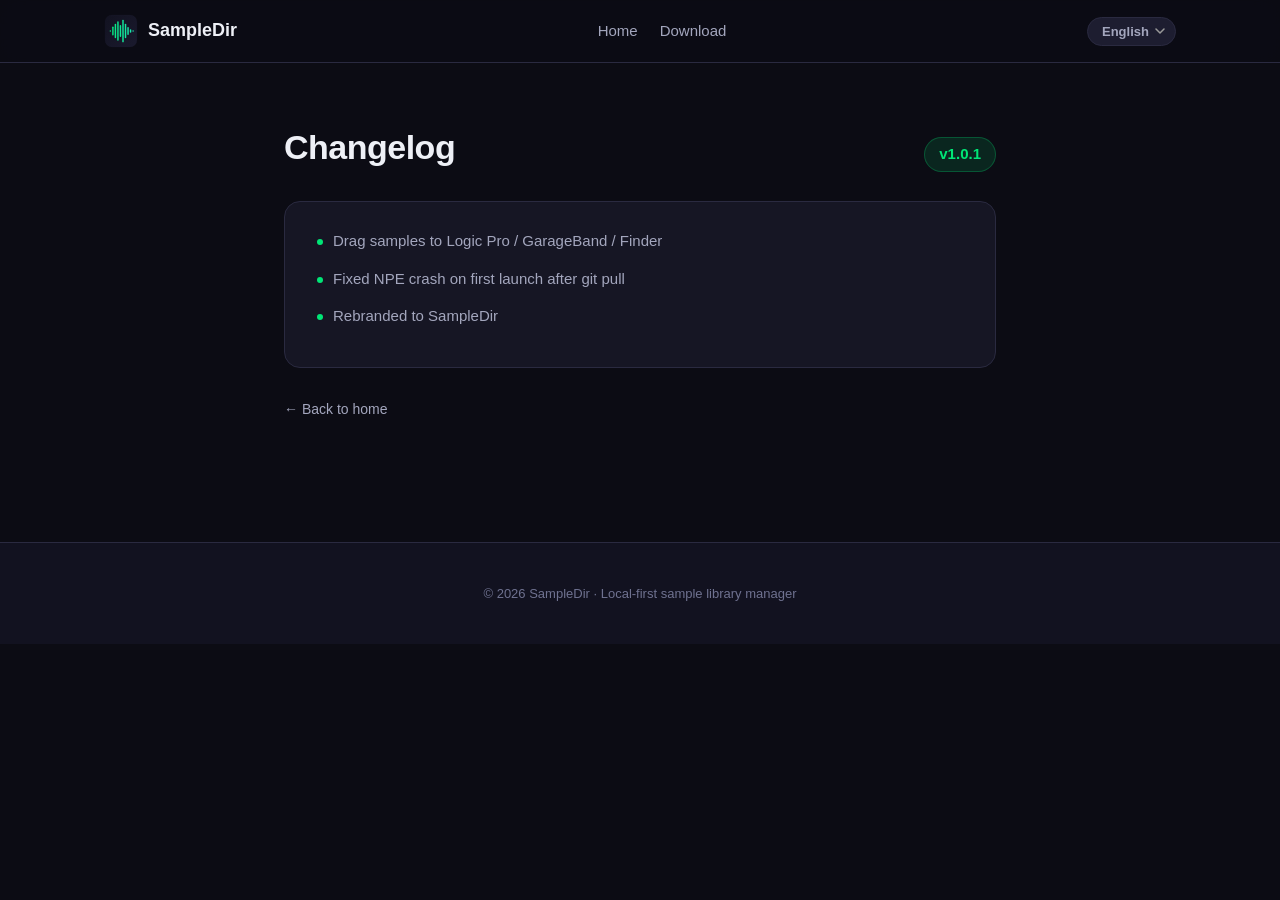
==== changelog.html @ 4f695670 "changelog: 更新日志独立成页（changelog.html）+ 顶部导航入口；下载区移除内嵌更新日志卡，contact 区块间距收紧" ====
<!DOCTYPE html>
<html lang="zh-CN">
<head>
  <meta charset="UTF-8" />
  <script>
    // GitHub Pages 镜像站自动跳主站（与 index.html 同一策略）
    (function () {
      var h = location.hostname;
      if (h === 'huoleihu.github.io' || h.indexOf('.github.io') !== -1) {
        var p = location.pathname.replace(/^\/SampleDir\/?/, '/');
        location.replace('https://www.sampledir.com' + p + location.search + location.hash);
      }
    })();
  </script>
  <meta name="viewport" content="width=device-width, initial-scale=1.0" />
  <title data-i18n-title="meta.title">SampleDir · 更新日志</title>
  <meta name="description" data-i18n-meta="meta.desc" content="SampleDir 版本更新日志：每个版本的新增功能与问题修复。" />
  <link rel="canonical" href="https://www.sampledir.com/changelog.html" />
  <link rel="stylesheet" href="/assets/css/styles.css" />
  <style>
    /* 页面级补充样式：单栏窄版，复用主站变量与配色 */
    .cl-wrap { max-width: 760px; margin: 0 auto; padding: 56px 24px 80px; }
    .cl-head { display: flex; align-items: baseline; justify-content: space-between; flex-wrap: wrap; gap: 12px; margin-bottom: 26px; }
    .cl-head h1 { font-size: clamp(26px, 4vw, 34px); letter-spacing: -.5px; }
    .cl-version { color: var(--green); font-weight: 800; font-size: 15px; background: var(--green-soft); border: 1px solid rgba(0,230,118,.25); border-radius: 999px; padding: 4px 14px; }
    .cl-box { background: var(--surface); border: 1px solid var(--border); border-radius: var(--radius); padding: 26px 28px; }
    .cl-box ul { list-style: none; margin: 0; padding: 0; }
    .cl-box li { position: relative; padding-left: 20px; margin-bottom: 12px; font-size: 15px; color: var(--text-dim); line-height: 1.7; }
    .cl-box li::before { content: ""; position: absolute; left: 4px; top: 11px; width: 6px; height: 6px; border-radius: 50%; background: var(--green); }
    .cl-empty, .cl-error { color: var(--text-mute); font-size: 14px; }
    .cl-back { display: inline-block; margin-top: 30px; color: var(--text-dim); font-size: 14px; }
    .cl-back:hover { color: var(--green); }
    .lang { margin-left: auto; }
  </style>
</head>
<body>
  <header class="nav" id="nav">
    <div class="nav__inner">
      <a class="brand" href="/">
        <img src="/assets/img/logo.svg" alt="SampleDir" width="34" height="34" />
        <span class="brand__name">SampleDir</span>
      </a>
      <nav class="nav__links" id="navLinks">
        <a href="/" data-i18n="nav.back">返回首页</a>
        <a href="/#download" data-i18n="nav.download">下载</a>
      </nav>
      <select class="lang" id="langSelect" aria-label="Language / 语言">
        <option value="zh">中文</option>
        <option value="en">English</option>
        <option value="ko">한국어</option>
        <option value="ja">日本語</option>
      </select>
    </div>
  </header>

  <main class="cl-wrap">
    <div class="cl-head">
      <h1 data-i18n="cl.h1">更新日志</h1>
      <span class="cl-version" id="clVersion" hidden></span>
    </div>
    <div class="cl-box">
      <ul id="clList"></ul>
      <p class="cl-empty" id="clEmpty" hidden data-i18n="cl.empty">暂无更新记录。</p>
      <p class="cl-error" id="clError" hidden data-i18n="cl.error">更新记录加载失败，请稍后刷新重试。</p>
    </div>
    <a class="cl-back" href="/" data-i18n="cl.back">← 返回首页</a>
  </main>

  <footer class="footer">
    <div class="footer__inner">
      <p class="footer__copy" data-i18n="footer.copy">© 2026 SampleDir · 本地优先的采样素材库管理器</p>
    </div>
  </footer>

  <script>
    // 独立页轻量 i18n：与主站共用 localStorage 偏好键 sampledir_lang，
    // 更新内容来自根目录 version.json 的 notes（ko/ja 缺失时回退 en）。
    (function () {
      var STORE_KEY = 'sampledir_lang';
      var UI = {
        zh: {
          'meta.title': 'SampleDir · 更新日志',
          'meta.desc': 'SampleDir 版本更新日志：每个版本的新增功能与问题修复。',
          'nav.back': '返回首页', 'nav.download': '下载',
          'cl.h1': '更新日志', 'cl.empty': '暂无更新记录。',
          'cl.error': '更新记录加载失败，请稍后刷新重试。',
          'cl.back': '← 返回首页', 'cl.ver': 'v{v}',
          'footer.copy': '© 2026 SampleDir · 本地优先的采样素材库管理器'
        },
        en: {
          'meta.title': 'SampleDir · Changelog',
          'meta.desc': 'SampleDir release notes: new features and fixes in every version.',
          'nav.back': 'Home', 'nav.download': 'Download',
          'cl.h1': 'Changelog', 'cl.empty': 'No release notes yet.',
          'cl.error': 'Failed to load release notes. Please refresh and try again.',
          'cl.back': '← Back to home', 'cl.ver': 'v{v}',
          'footer.copy': '© 2026 SampleDir · Local-first sample library manager'
        },
        ko: {
          'meta.title': 'SampleDir · 업데이트 내역',
          'meta.desc': 'SampleDir 릴리스 노트: 버전별 새 기능과 수정 사항.',
          'nav.back': '홈으로', 'nav.download': '다운로드',
          'cl.h1': '업데이트 내역', 'cl.empty': '업데이트 기록이 없습니다.',
          'cl.error': '업데이트 기록을 불러오지 못했습니다. 새로고침 후 다시 시도하세요.',
          'cl.back': '← 홈으로', 'cl.ver': 'v{v}',
          'footer.copy': '© 2026 SampleDir · 로컬 우선 샘플 라이브러리 관리자'
        },
        ja: {
          'meta.title': 'SampleDir · 更新履歴',
          'meta.desc': 'SampleDir リリースノート：バージョンごとの新機能と修正。',
          'nav.back': 'ホームへ', 'nav.download': 'ダウンロード',
          'cl.h1': '更新履歴', 'cl.empty': '更新記録はまだありません。',
          'cl.error': '更新記録の読み込みに失敗しました。更新して再試行してください。',
          'cl.back': '← ホームへ', 'cl.ver': 'v{v}',
          'footer.copy': '© 2026 SampleDir · ローカルファーストのサンプルライブラリ管理'
        }
      };

      function getLang() {
        try {
          var saved = localStorage.getItem(STORE_KEY);
          if (saved && UI[saved]) return saved;
        } catch (e) {}
        // 无偏好时按浏览器语言；路径式语言页在 changelog 上不区分（本页 URL 唯一）
        var nav = (navigator.language || 'zh-CN').slice(0, 2).toLowerCase();
        return UI[nav] ? nav : 'zh';
      }

      var current = getLang();

      function t(key) {
        var d = UI[current] || UI.zh;
        return d[key] != null ? d[key] : (UI.zh[key] || '');
      }

      function applyUI() {
        document.documentElement.lang = current === 'zh' ? 'zh-CN' : current;
        document.title = t('meta.title');
        var m = document.querySelector('[data-i18n-meta]');
        if (m) m.setAttribute('content', t('meta.desc'));
        document.querySelectorAll('[data-i18n]').forEach(function (el) {
          var v = t(el.getAttribute('data-i18n'));
          if (v) el.textContent = v;
        });
        var sel = document.getElementById('langSelect');
        if (sel && sel.value !== current) sel.value = current;
      }

      function renderNotes(json) {
        var list = document.getElementById('clList');
        var empty = document.getElementById('clEmpty');
        var err = document.getElementById('clError');
        var verEl = document.getElementById('clVersion');
        if (!list) return;
        if (!json) { err.hidden = false; return; }
        if (verEl && json.version) {
          verEl.textContent = t('cl.ver').replace('{v}', json.version);
          verEl.hidden = false;
        }
        var notes = json.notes || {};
        // 与主站 renderReleaseNotes 相同的回退链：当前语言 → en → zh
        var arr = notes[current] || notes.en || notes.zh || [];
        if (!arr.length) { empty.hidden = false; return; }
        list.innerHTML = '';
        arr.forEach(function (line) {
          var li = document.createElement('li');
          li.textContent = line;
          list.appendChild(li);
        });
      }

      applyUI();

      var sel = document.getElementById('langSelect');
      if (sel) {
        sel.addEventListener('change', function () {
          current = sel.value;
          try { localStorage.setItem(STORE_KEY, current); } catch (e) {}
          applyUI();
          // 语言切换后重新渲染列表（notes 语言随 UI 走）
          if (window.__CL_JSON) { 
            var list = document.getElementById('clList');
            list.innerHTML = '';
            document.getElementById('clEmpty').hidden = true;
            renderNotes(window.__CL_JSON);
          }
        });
      }

      fetch('version.json')
        .then(function (r) { if (!r.ok) throw new Error(r.status); return r.json(); })
        .then(function (json) {
          window.__CL_JSON = json;
          renderNotes(json);
        })
        .catch(function () { renderNotes(null); });
    })();
  </script>
  <script src="/assets/js/track.js" data-site="sampledir" async></script>
</body>
</html>
---- assets/css/styles.css ----
/* ====== 基础变量 ====== */
:root {
  --bg:        #0c0c14;
  --bg-2:      #121220;
  --bg-3:      #1a1a2e;
  --surface:   #161624;
  --surface-2: #1d1d30;
  --border:    #2a2a40;
  --text:      #eef0f6;
  --text-dim:  #a3a6bd;
  --text-mute: #6f7290;
  --green:     #00E676;
  --green-2:   #1DE9B6;
  --green-soft:rgba(0,230,118,.12);
  --radius:    16px;
  --shadow:    0 20px 50px rgba(0,0,0,.45);
  --maxw:      1120px;
}

* { box-sizing: border-box; margin: 0; padding: 0; }

html { scroll-behavior: smooth; }

body {
  font-family: "PingFang SC", -apple-system, BlinkMacSystemFont, "Segoe UI",
               "Hiragino Sans GB", "Microsoft YaHei", Roboto, sans-serif;
  background: var(--bg);
  color: var(--text);
  line-height: 1.65;
  -webkit-font-smoothing: antialiased;
  overflow-x: hidden;
}

a { color: inherit; text-decoration: none; }

/* ====== 导航 ====== */
.nav {
  position: sticky; top: 0; z-index: 50;
  backdrop-filter: saturate(160%) blur(14px);
  background: rgba(12,12,20,.72);
  border-bottom: 1px solid var(--border);
}
.nav__inner {
  max-width: var(--maxw); margin: 0 auto;
  display: flex; align-items: center; gap: 20px;
  padding: 14px 24px;
  flex-wrap: nowrap;
  min-width: 0;
  /* 容器不够宽时横滚而不裁掉内容（窄屏浏览器场景） */
  overflow-x: auto;
  scrollbar-width: none; /* Firefox */
}
.nav__inner::-webkit-scrollbar { display: none; } /* Chrome/Safari */
.brand { display: flex; align-items: center; gap: 10px; font-weight: 700; font-size: 18px; flex-shrink: 0; }
.brand img { border-radius: 8px; }
.nav__links { display: flex; gap: 22px; margin-left: auto; font-size: 15px; color: var(--text-dim); flex-shrink: 0; }
.nav__links a { transition: color .2s; white-space: nowrap; }
.nav__links a:hover { color: var(--green); }
.nav__links a.is-current { color: var(--green); }
.nav .nav__cta { padding: 6px 16px; font-size: 13px; white-space: nowrap; flex-shrink: 0; }
.lang {
  background: var(--surface-2); color: var(--text-dim);
  border: 1px solid var(--border); border-radius: 999px;
  padding: 6px 14px; font-size: 13px; font-weight: 600; cursor: pointer;
  margin-left: 4px; transition: color .2s, border-color .2s;
  white-space: nowrap; flex-shrink: 0;
}
.lang:hover { color: var(--green); border-color: var(--green); }
select.lang {
  appearance: none;
  -webkit-appearance: none;
  background-image: url("data:image/svg+xml;utf8,<svg xmlns='http://www.w3.org/2000/svg' width='10' height='6' viewBox='0 0 10 6'><path d='M1 1l4 4 4-4' stroke='%23999' stroke-width='1.5' fill='none' stroke-linecap='round' stroke-linejoin='round'/></svg>");
  background-repeat: no-repeat;
  background-position: right 10px center;
  padding: 6px 26px 6px 14px;
  outline: none;
}
select.lang:focus { border-color: var(--green); }
.nav__toggle { display: none; flex-direction: column; gap: 5px; background: none; border: 0; cursor: pointer; padding: 6px; }
.nav__toggle span { width: 22px; height: 2px; background: var(--text); border-radius: 2px; transition: .3s; }

/* ====== 按钮 ====== */
.btn {
  display: inline-flex; align-items: center; justify-content: center;
  padding: 12px 26px; border-radius: 12px; font-weight: 600; font-size: 15px;
  transition: transform .15s ease, box-shadow .25s ease, background .25s; cursor: pointer;
  border: 1px solid transparent;
}
.btn--primary {
  background: linear-gradient(135deg, var(--green), var(--green-2));
  color: #06231a; box-shadow: 0 8px 24px rgba(0,230,118,.28);
}
.btn--primary:hover { transform: translateY(-2px); box-shadow: 0 12px 30px rgba(0,230,118,.4); }
.btn--ghost {
  background: var(--surface-2); color: var(--text); border-color: var(--border);
}
.btn--ghost:hover { border-color: var(--green); color: var(--green); }
/* 禁用态（如"购买"暂未开放） */
.btn--disabled,
.btn--disabled:hover {
  opacity: .45;
  cursor: not-allowed;
  pointer-events: none;
  border-color: var(--border);
  color: var(--text-mute);
}

/* ====== Hero ====== */
.hero {
  position: relative; overflow: hidden;
  padding: 110px 24px 90px;
  text-align: center;
  background:
    radial-gradient(900px 500px at 50% -10%, rgba(0,230,118,.10), transparent 60%),
    linear-gradient(180deg, var(--bg-2), var(--bg));
}
.hero__wave {
  position: absolute; inset: 0; display: flex; align-items: center; justify-content: center;
  gap: 10px; opacity: .14; pointer-events: none;
}
.hero__wave span {
  width: 8px; height: 40%; border-radius: 6px;
  background: linear-gradient(var(--green), var(--green-2));
  animation: wave 1.4s ease-in-out infinite;
}
.hero__wave span:nth-child(odd) { animation-delay: .2s; }
.hero__wave span:nth-child(3n) { animation-delay: .45s; }
.hero__wave span:nth-child(4n) { animation-delay: .7s; }
@keyframes wave {
  0%,100% { height: 25%; }
  50%     { height: 85%; }
}
.hero__content { position: relative; max-width: 760px; margin: 0 auto; }
.pill {
  display: inline-block; padding: 7px 16px; border-radius: 999px;
  background: var(--green-soft); color: var(--green); font-size: 13px; font-weight: 600;
  border: 1px solid rgba(0,230,118,.25); margin-bottom: 26px;
}
.hero__title {
  font-size: clamp(34px, 6vw, 60px); line-height: 1.12; font-weight: 800;
  letter-spacing: -.5px;
  background: linear-gradient(180deg, #fff, #c9cce0);
  -webkit-background-clip: text; background-clip: text; color: transparent;
}
.hero__sub { margin: 22px auto 0; max-width: 600px; font-size: 17px; color: var(--text-dim); }
.hero__actions { display: flex; gap: 14px; justify-content: center; margin-top: 34px; flex-wrap: wrap; }
.hero__meta { margin-top: 26px; color: var(--text-mute); font-size: 14px; display: flex; gap: 10px; justify-content: center; flex-wrap: wrap; }
.hero__meta .dot { opacity: .5; }

/* ====== 信任条 ====== */
.strip {
  max-width: var(--maxw); margin: -40px auto 0; position: relative; z-index: 2;
  display: grid; grid-template-columns: repeat(4,1fr); gap: 16px; padding: 0 24px;
}
.strip__item {
  background: var(--surface); border: 1px solid var(--border); border-radius: var(--radius);
  padding: 20px 22px; text-align: center;
}
.strip__item b { display: block; font-size: 16px; color: var(--green); }
.strip__item span { font-size: 13px; color: var(--text-mute); }

/* ====== 通用 section ====== */
.section { max-width: var(--maxw); margin: 0 auto; padding: 28px 24px; }
.section--alt { max-width: none; background: linear-gradient(180deg, transparent, rgba(26,26,46,.4), transparent); }
.section--alt > * { max-width: var(--maxw); margin-left: auto; margin-right: auto; }
.section__head { text-align: center; margin-bottom: 54px; }
.section__head h2 { font-size: clamp(26px,4vw,38px); font-weight: 800; letter-spacing: -.3px; }
.section__head p { margin-top: 14px; color: var(--text-dim); font-size: 16px; max-width: 620px; margin-inline: auto; }
.beta-note {
  display: inline-block;
  margin-top: 16px;
  padding: 5px 16px;
  border-radius: 999px;
  background: rgba(34, 197, 94, .14);
  color: #16a34a;
  font-size: 14px;
  font-weight: 600;
}

/* ====== 特性网格 ====== */
.grid { display: grid; grid-template-columns: repeat(4,1fr); gap: 18px; }
.card {
  background: var(--surface); border: 1px solid var(--border); border-radius: var(--radius);
  padding: 26px 22px; transition: transform .2s, border-color .2s, box-shadow .2s;
}
.card:hover { transform: translateY(-4px); border-color: rgba(0,230,118,.4); box-shadow: var(--shadow); }
.card--disabled { opacity: .45; pointer-events: none; order: 99; }
.card--disabled .card__icon { background: rgba(255,255,255,.06); }
.card--disabled .card__icon svg { stroke: var(--text-dim); }
.card__icon {
  width: 46px; height: 46px; border-radius: 12px; display: grid; place-items: center;
  background: var(--green-soft); margin-bottom: 16px;
}
.card__icon svg { width: 24px; height: 24px; fill: none; stroke: var(--green); stroke-width: 2; stroke-linecap: round; stroke-linejoin: round; }
.card h3 { font-size: 17px; margin-bottom: 8px; }
.card p { font-size: 14px; color: var(--text-dim); }

/* ====== 界面展示 ====== */
.showcase { display: grid; grid-template-columns: 1.4fr 1fr; gap: 40px; align-items: center; }
.mock {
  background: var(--bg-3); border: 1px solid var(--border); border-radius: 14px;
  overflow: hidden; box-shadow: var(--shadow);
}
.mock__bar { display: flex; align-items: center; gap: 8px; padding: 12px 16px; background: #0e0e1a; border-bottom: 1px solid var(--border); }
.mock__dot { width: 11px; height: 11px; border-radius: 50%; background: #3a3a52; }
.mock__dot:nth-child(1){ background:#ff5f57;} .mock__dot:nth-child(2){ background:#febc2e;} .mock__dot:nth-child(3){ background:#28c840;}
.mock__title { margin-left: 10px; font-size: 13px; color: var(--text-dim); }
.mock__body { display: grid; grid-template-columns: 130px 1fr 150px; height: 320px; }
.mock__side { background: #11111d; padding: 12px 10px; border-right: 1px solid var(--border); font-size: 12px; overflow: hidden; }
.mock__grp { color: var(--text-mute); font-size: 10px; letter-spacing: 1px; margin: 12px 0 6px; }
.mock__row { color: var(--text-dim); padding: 3px 4px; border-radius: 5px; }
.mock__row.lvl { padding-left: 14px; color: var(--text-mute); }
.mock__tag { display: inline-block; background: var(--green-soft); color: var(--green); font-size: 11px; padding: 2px 8px; border-radius: 999px; margin: 3px 3px 0 0; }
.mock__main { padding: 10px 12px; overflow: hidden; }
.mock__search { background: var(--surface-2); border: 1px solid var(--border); border-radius: 8px; padding: 7px 10px; font-size: 12px; color: var(--text-mute); margin-bottom: 10px; }
.mock__table { font-size: 11px; }
.mock__th, .mock__tr { display: grid; grid-template-columns: 1.6fr .8fr .8fr .6fr .4fr; gap: 4px; padding: 6px 4px; }
.mock__th { color: var(--text-mute); border-bottom: 1px solid var(--border); }
.mock__tr { color: var(--text-dim); border-bottom: 1px solid rgba(42,42,64,.5); }
.mock__tr.hl { background: var(--green-soft); color: var(--text); }
.mock__tr .on { color: var(--green); }
.mock__detail { background: #11111d; padding: 12px 10px; border-left: 1px solid var(--border); overflow: hidden; }
.mock__wave { display: flex; align-items: flex-end; gap: 3px; height: 70px; margin: 10px 0; }
.mock__wave i { flex: 1; background: linear-gradient(var(--green), var(--green-2)); border-radius: 2px; }
.mock__note { font-size: 11px; color: var(--text-dim); background: var(--surface-2); padding: 8px; border-radius: 6px; margin-bottom: 8px; }
.screenshot {
  width: 100%;
  height: auto;
  border-radius: 14px;
  border: 1px solid var(--border);
  box-shadow: var(--shadow);
  background: var(--bg-3);
}
.showcase__points { list-style: none; display: grid; gap: 18px; }
.showcase__points li { padding-left: 30px; position: relative; color: var(--text-dim); font-size: 15px; }
.showcase__points li::before { content: "✦"; position: absolute; left: 0; top: 0; color: var(--green); }
.showcase__points b { color: var(--text); }

/* ====== 步骤 ====== */
.steps { display: grid; grid-template-columns: repeat(3,1fr); gap: 22px; }
.step { background: var(--surface); border: 1px solid var(--border); border-radius: var(--radius); padding: 30px 26px; }
.step__num {
  width: 44px; height: 44px; border-radius: 12px; display: grid; place-items: center;
  background: linear-gradient(135deg, var(--green), var(--green-2)); color: #06231a;
  font-weight: 800; font-size: 20px; margin-bottom: 16px;
}
.step h3 { font-size: 18px; margin-bottom: 8px; }
.step p { font-size: 14px; color: var(--text-dim); }

/* ====== 价格 ====== */
.pricing {
  display: grid;
  grid-template-columns: repeat(3, 1fr);
  gap: 20px;
  max-width: 1080px;
  margin: 48px auto 0;
}
.pricing__card {
  position: relative;
  padding: 34px 30px 26px;
  text-align: center;
  background: linear-gradient(180deg, var(--surface-2), var(--surface));
  border: 1px solid var(--border);
  border-radius: calc(var(--radius) + 6px);
  box-shadow: 0 18px 50px rgba(0, 0, 0, .40);
}
.pricing__card.is-popular {
  border: 1px solid rgba(0, 230, 118, .5);
  box-shadow:
    0 0 0 1px rgba(0, 230, 118, .10),
    0 0 46px rgba(0, 230, 118, .18),
    0 18px 50px rgba(0, 0, 0, .45);
}
.pricing__badge {
  position: absolute; top: 0; left: 50%; transform: translate(-50%, -50%);
  background: linear-gradient(135deg, var(--green), var(--green-2));
  color: #06251a; font-size: 13px; font-weight: 800; letter-spacing: 1px;
  padding: 7px 18px; border-radius: 999px; white-space: nowrap;
  box-shadow: 0 4px 18px rgba(0, 230, 118, .4);
}
.pricing__badge--alt {
  background: var(--surface-2);
  color: var(--text);
  border: 1px solid var(--border);
  box-shadow: none;
}
.pricing__amount { display: flex; align-items: baseline; justify-content: center; gap: 8px; }
.pricing__cur {
  font-size: 64px; font-weight: 800; line-height: 1;
  background: linear-gradient(135deg, var(--green), var(--green-2));
  -webkit-background-clip: text; background-clip: text; -webkit-text-fill-color: transparent;
}
.pricing__unit { font-size: 22px; font-weight: 700; color: var(--green); }
.pricing__per { font-size: 15px; font-weight: 700; color: var(--text-dim); margin-left: 2px; }
.pricing__term { margin-top: 12px; font-size: 15px; font-weight: 600; color: var(--text); }
.pricing__feats { list-style: none; margin: 24px 0 28px; padding: 0; display: grid; gap: 11px; }
.pricing__feats li { color: var(--text-dim); font-size: 14px; }
.pricing__feats li::before { content: '✓'; color: var(--green); font-weight: 800; margin-right: 9px; }
.pricing__actions { display: flex; gap: 10px; }
.pricing__actions .pricing__cta { flex: 1; min-width: 0; padding-left: 10px; padding-right: 10px; font-size: 15px; }
.pricing__hint { margin-top: 16px; font-size: 13px; color: var(--text-mute); }

/* ====== 下载 ====== */
.dl-tabs { display: flex; justify-content: center; gap: 10px; margin: 0 auto 28px; }
.dl-tab {
  display: inline-flex; align-items: center; gap: 8px;
  padding: 10px 30px; border-radius: 999px; border: 1px solid var(--border); background: var(--surface);
  color: var(--text-dim); font-size: 15px; font-weight: 600; font-family: inherit; cursor: pointer;
  transition: color .2s ease, border-color .2s ease, background .2s ease;
}
/* tab 内平台图标跟随文字颜色（激活绿 / 默认灰） */
.dl-tab svg { width: 16px; height: 16px; fill: currentColor; flex: none; }
.dl-tab:hover { color: var(--text); border-color: var(--green); }
.dl-tab.is-active { background: var(--green-soft); border-color: var(--green); color: var(--green); }
.dl-tab:focus-visible { outline: 2px solid var(--green); outline-offset: 2px; }
/* flex + justify-content:center：卡片数量变化时整组居中，不残留空列（旧版固定 4 列 → 卡片靠左） */
.downloads { display: flex; flex-wrap: wrap; justify-content: center; gap: 22px; max-width: 1100px; margin: 0 auto; }
.downloads[hidden] { display: none; }
.dl { background: var(--surface); border: 1px solid var(--border); border-radius: var(--radius); padding: 32px 24px; text-align: center;
  flex: 1 1 240px; max-width: 264px;
  transition: transform .2s ease, border-color .2s ease, box-shadow .2s ease, background .2s ease; }
/* 悬停整卡高亮：鼠标移到哪张哪张亮（不再由绿色主按钮那张独占视觉焦点）。
   选择器带 .downloads 提高特异性，避免被后面的 .reveal.in{transform:none} 覆盖位移。 */
.downloads .dl:hover,
.downloads .dl:focus-within {
  border-color: var(--green);
  background: var(--surface-2);
  transform: translateY(-4px);
  box-shadow: 0 14px 34px rgba(0, 0, 0, .3);
}
.dl__icon { transition: transform .2s ease, background .2s ease; }
/* 图标不参与悬停高亮：一律保持默认（淡绿底 + 亮绿徽标），
   下载卡只有"整卡描边/上浮 + 下载按钮变亮绿"在变，视觉焦点只在按钮上。 */
.dl__icon { width: 52px; height: 52px; border-radius: 14px; background: var(--green-soft); display: grid; place-items: center; margin: 0 auto 16px; }
.dl__icon svg { width: 26px; height: 26px; fill: none; stroke: var(--green); stroke-width: 2; stroke-linecap: round; stroke-linejoin: round; }
.dl--github .dl__icon svg { fill: var(--green); stroke: none; }
/* Windows 徽标：实心四格窗（index.html 里用 4 个 rect，格与格之间真有 2 单位缝隙）。
   旧 path 是 4 段互相重叠的子路径，一 fill 就把四格糊成一整块（用户截图里的黑方块）。
   图标常态即亮绿，始终不变色（悬停也不变），淡绿图标底上清晰可辨。 */
.dl--windows .dl__icon svg { fill: var(--green); stroke: none; }
.dl h3 { font-size: 19px; margin-bottom: 10px; }
.dl p { font-size: 14px; color: var(--text-dim); margin-bottom: 20px; }
.dl code, .downloads__note code { background: var(--bg-3); padding: 2px 7px; border-radius: 5px; font-size: 13px; color: var(--green-2); }
.dl .btn { width: 100%; }
/* 悬停整卡时，这一张卡里的下载按钮同步变亮绿；鼠标移开即还原。
   默认态不变：仍是第一张 btn--primary 亮绿、其余 btn--ghost 灰黑。
   特异性 (0,3,0) 压过 .btn--ghost(0,1,0) 与 .btn--primary:hover(0,2,0)。 */
.downloads .dl:hover .btn,
.downloads .dl:focus-within .btn {
  background: linear-gradient(135deg, var(--green), var(--green-2));
  color: #06231a;
  border-color: transparent;
  box-shadow: 0 8px 26px rgba(0, 230, 118, .36);
  transform: translateY(-2px);
}
/* 互斥：鼠标（或键盘焦点）在某张卡上时，其余卡的按钮压回灰黑，
   连默认常绿的第一张也一起变灰，保证"只有一张亮绿"。
   用 :has() 判定整个下载区里有没有卡被悬停，降级浏览器不支持时只是少了压灰，不影响上面那条变绿。 */
.downloads:has(.dl:hover) .dl:not(:hover) .btn,
.downloads:has(.dl:focus-within) .dl:not(:focus-within) .btn {
  background: var(--surface-2);
  color: var(--text);
  border-color: var(--border);
  box-shadow: none;
  transform: none;
}
/* 离开后保持：最后被悬停/聚焦的那张卡常亮（JS 打 is-lit，每个面板独立记忆），
   视觉与悬停预览一致；不加 transform，避免常亮状态下按钮一直浮起。 */
.downloads .dl.is-lit .btn {
  background: linear-gradient(135deg, var(--green), var(--green-2));
  color: #06231a;
  border-color: transparent;
  box-shadow: 0 8px 26px rgba(0, 230, 118, .36);
}
.dl__req { display: block; margin-top: 14px; font-size: 12px; color: var(--text-mute); }
.downloads__note {
  max-width: 1100px; margin: 30px auto 0; padding: 16px 20px; font-size: 14px; color: var(--text-dim);
  background: rgba(255,189,46,.08); border: 1px solid rgba(255,189,46,.3); border-radius: 12px;
}
.downloads__note strong { color: #ffd166; }

/* 更新日志（来自 version.json.notes 数组） */
.release-notes { max-width: 1100px; margin: 30px auto 0; padding: 20px 24px; background: var(--surface); border: 1px solid var(--border); border-radius: 12px; }
.release-notes[hidden] { display: none; }
.release-notes h3 { font-size: 17px; margin-bottom: 12px; color: var(--text); }
.release-notes ul { list-style: none; margin: 0; padding: 0; }
.release-notes li { position: relative; padding-left: 18px; margin-bottom: 9px; font-size: 14px; color: var(--text-dim); line-height: 1.6; }
.release-notes li::before { content: ""; position: absolute; left: 4px; top: 9px; width: 6px; height: 6px; border-radius: 50%; background: var(--green); }

/* ====== 页脚 ====== */
.footer { border-top: 1px solid var(--border); background: var(--bg-2); margin-top: 40px; }
.footer__inner { max-width: var(--maxw); margin: 0 auto; padding: 40px 24px; display: grid; gap: 18px; justify-items: center; text-align: center; }
.footer__brand { display: flex; align-items: center; gap: 10px; font-weight: 700; font-size: 17px; }
.footer__links { display: flex; gap: 22px; font-size: 14px; color: var(--text-dim); }
.footer__links a:hover { color: var(--green); }
.footer__copy { font-size: 13px; color: var(--text-mute); }
#download { scroll-margin-top: 72px; }
#contact { scroll-margin-top: 72px; padding: 20px 24px 28px; }
#contact .section__head { margin-bottom: 22px; }
.contact__mail { text-align: center; font-size: clamp(20px, 3.5vw, 30px); }
.contact__mail a { color: var(--green); text-decoration: none; font-weight: 800; letter-spacing: -.3px; }
.contact__mail a:hover { text-decoration: underline; }

/* ====== 滚动揭示 ====== */
.reveal { opacity: 0; transform: translateY(24px); transition: opacity .6s ease, transform .6s ease; }
.reveal.in { opacity: 1; transform: none; }

/* ====== 响应式 ====== */
@media (max-width: 960px) {
  .grid { grid-template-columns: repeat(2,1fr); }
  .showcase { grid-template-columns: 1fr; }
  .steps { grid-template-columns: 1fr; }
  .strip { grid-template-columns: repeat(2,1fr); }
}
@media (max-width: 1024px) {
  .pricing { grid-template-columns: 1fr; max-width: 440px; }
}
@media (max-width: 960px) {
  .dl { flex: 1 1 300px; max-width: 340px; }
}
@media (max-width: 720px) {
  .nav__links { display: none; position: absolute; top: 100%; left: 0; right: 0;
    flex-direction: column; background: var(--bg-2); padding: 16px 24px; border-bottom: 1px solid var(--border); gap: 16px; }
  .nav__links.open { display: flex; }
  .nav__cta.btn--disabled { display: none; }
  .lang { margin-left: auto; }
  .nav__toggle { display: flex; }
  .dl { flex: 1 1 100%; max-width: 420px; }
  .mock__body { grid-template-columns: 90px 1fr; }
  .mock__detail { display: none; }
}
@media (max-width: 520px) {
  .grid { grid-template-columns: 1fr; }
  .strip { grid-template-columns: 1fr; }
}
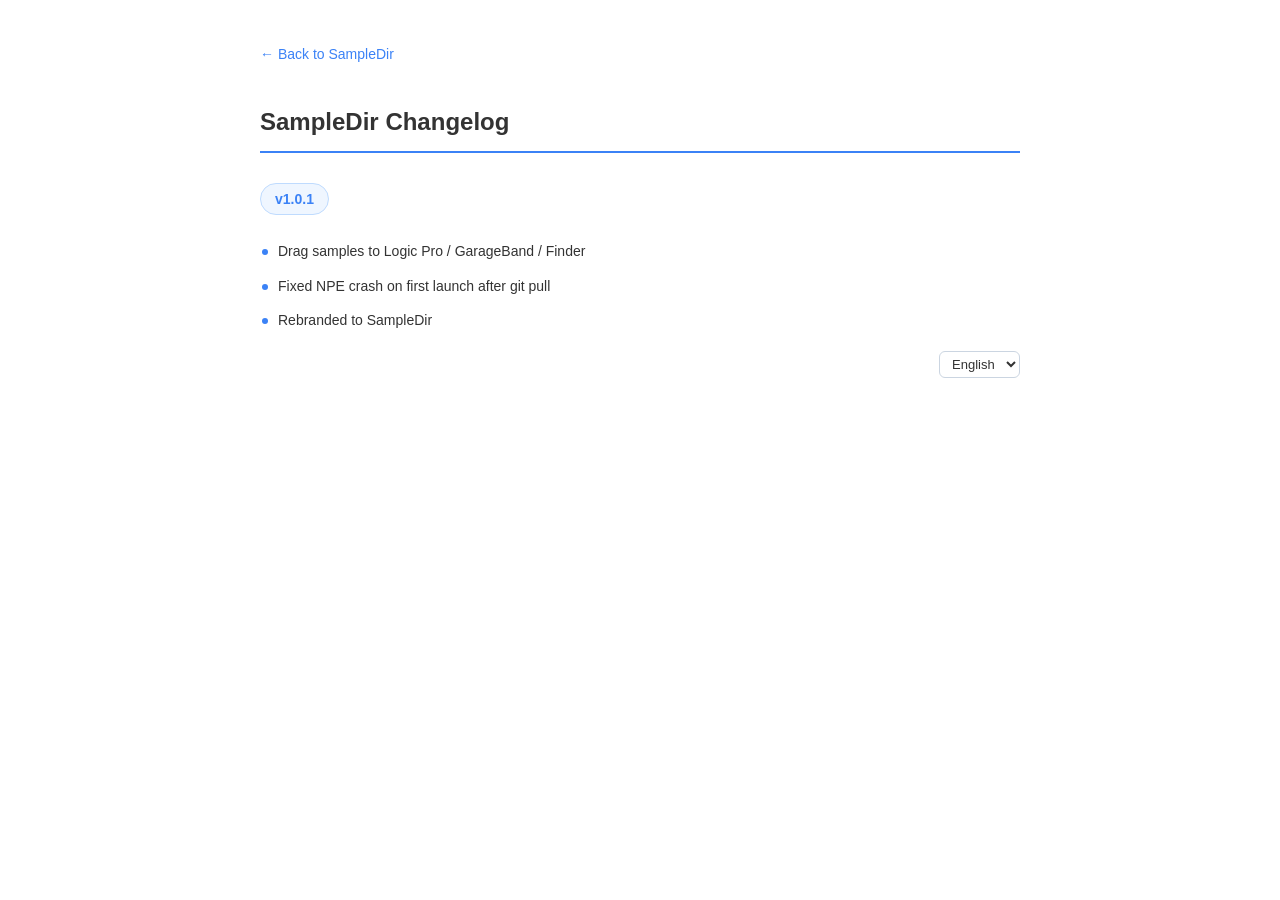
==== commit 8fdcc3fa: "changelog: 改为纯色单栏页面，风格与隐私政策/服务条款一致（浅底蓝强调，去掉深色导航/页脚/卡片）" ====
--- a/changelog.html
+++ b/changelog.html
@@ -16,61 +16,34 @@
   <title data-i18n-title="meta.title">SampleDir · 更新日志</title>
   <meta name="description" data-i18n-meta="meta.desc" content="SampleDir 版本更新日志：每个版本的新增功能与问题修复。" />
   <link rel="canonical" href="https://www.sampledir.com/changelog.html" />
-  <link rel="stylesheet" href="/assets/css/styles.css" />
   <style>
-    /* 页面级补充样式：单栏窄版，复用主站变量与配色 */
-    .cl-wrap { max-width: 760px; margin: 0 auto; padding: 56px 24px 80px; }
-    .cl-head { display: flex; align-items: baseline; justify-content: space-between; flex-wrap: wrap; gap: 12px; margin-bottom: 26px; }
-    .cl-head h1 { font-size: clamp(26px, 4vw, 34px); letter-spacing: -.5px; }
-    .cl-version { color: var(--green); font-weight: 800; font-size: 15px; background: var(--green-soft); border: 1px solid rgba(0,230,118,.25); border-radius: 999px; padding: 4px 14px; }
-    .cl-box { background: var(--surface); border: 1px solid var(--border); border-radius: var(--radius); padding: 26px 28px; }
-    .cl-box ul { list-style: none; margin: 0; padding: 0; }
-    .cl-box li { position: relative; padding-left: 20px; margin-bottom: 12px; font-size: 15px; color: var(--text-dim); line-height: 1.7; }
-    .cl-box li::before { content: ""; position: absolute; left: 4px; top: 11px; width: 6px; height: 6px; border-radius: 50%; background: var(--green); }
-    .cl-empty, .cl-error { color: var(--text-mute); font-size: 14px; }
-    .cl-back { display: inline-block; margin-top: 30px; color: var(--text-dim); font-size: 14px; }
-    .cl-back:hover { color: var(--green); }
-    .lang { margin-left: auto; }
+    /* 纯色单栏页面：与隐私政策 / 服务条款一致（浅底、蓝强调、无深色卡片） */
+    body { font-family: "PingFang SC", -apple-system, BlinkMacSystemFont, "Hiragino Sans GB", "Microsoft YaHei", sans-serif; max-width: 760px; margin: 40px auto; padding: 0 20px; color: #333; line-height: 1.75; }
+    h1 { font-size: 24px; border-bottom: 2px solid #3b82f6; padding-bottom: 8px; }
+    .ver { display: inline-block; margin: 14px 0 0; color: #3b82f6; font-weight: 700; font-size: 14px; background: #eff6ff; border: 1px solid #bfdbfe; border-radius: 999px; padding: 3px 14px; }
+    ul.notes { margin: 24px 0 0; padding: 0; list-style: none; }
+    ul.notes li { position: relative; padding-left: 18px; margin: 10px 0; font-size: 14px; }
+    ul.notes li::before { content: ""; position: absolute; left: 2px; top: 10px; width: 6px; height: 6px; border-radius: 50%; background: #3b82f6; }
+    .empty, .error { color: #888; font-size: 14px; margin-top: 22px; }
+    .back { display: inline-block; margin-bottom: 18px; color: #3b82f6; font-size: 14px; text-decoration: none; }
+    .back:hover { text-decoration: underline; }
+    .switch { margin: 18px 0 0; font-size: 13px; text-align: right; }
+    .switch select { font-family: inherit; font-size: 13px; padding: 4px 8px; border: 1px solid #cbd5e1; border-radius: 6px; color: #333; background: #fff; }
   </style>
 </head>
 <body>
-  <header class="nav" id="nav">
-    <div class="nav__inner">
-      <a class="brand" href="/">
-        <img src="/assets/img/logo.svg" alt="SampleDir" width="34" height="34" />
-        <span class="brand__name">SampleDir</span>
-      </a>
-      <nav class="nav__links" id="navLinks">
-        <a href="/" data-i18n="nav.back">返回首页</a>
-        <a href="/#download" data-i18n="nav.download">下载</a>
-      </nav>
-      <select class="lang" id="langSelect" aria-label="Language / 语言">
-        <option value="zh">中文</option>
-        <option value="en">English</option>
-        <option value="ko">한국어</option>
-        <option value="ja">日本語</option>
-      </select>
-    </div>
-  </header>
-
-  <main class="cl-wrap">
-    <div class="cl-head">
-      <h1 data-i18n="cl.h1">更新日志</h1>
-      <span class="cl-version" id="clVersion" hidden></span>
-    </div>
-    <div class="cl-box">
-      <ul id="clList"></ul>
-      <p class="cl-empty" id="clEmpty" hidden data-i18n="cl.empty">暂无更新记录。</p>
-      <p class="cl-error" id="clError" hidden data-i18n="cl.error">更新记录加载失败，请稍后刷新重试。</p>
-    </div>
-    <a class="cl-back" href="/" data-i18n="cl.back">← 返回首页</a>
-  </main>
-
-  <footer class="footer">
-    <div class="footer__inner">
-      <p class="footer__copy" data-i18n="footer.copy">© 2026 SampleDir · 本地优先的采样素材库管理器</p>
-    </div>
-  </footer>
+  <a class="back" href="/" data-i18n="cl.back">← 返回 SampleDir</a>
+  <h1 data-i18n="cl.h1">SampleDir 更新日志</h1>
+  <span class="ver" id="clVersion" hidden></span>
+  <ul class="notes" id="clList"></ul>
+  <p class="empty" id="clEmpty" hidden data-i18n="cl.empty">暂无更新记录。</p>
+  <p class="error" id="clError" hidden data-i18n="cl.error">更新记录加载失败，请稍后刷新重试。</p>
+  <p class="switch"><select id="langSelect" aria-label="Language / 语言">
+    <option value="zh">中文</option>
+    <option value="en">English</option>
+    <option value="ko">한국어</option>
+    <option value="ja">日本語</option>
+  </select></p>
 
   <script>
     // 独立页轻量 i18n：与主站共用 localStorage 偏好键 sampledir_lang，
@@ -81,38 +54,30 @@
         zh: {
           'meta.title': 'SampleDir · 更新日志',
           'meta.desc': 'SampleDir 版本更新日志：每个版本的新增功能与问题修复。',
-          'nav.back': '返回首页', 'nav.download': '下载',
-          'cl.h1': '更新日志', 'cl.empty': '暂无更新记录。',
+          'cl.h1': 'SampleDir 更新日志', 'cl.empty': '暂无更新记录。',
           'cl.error': '更新记录加载失败，请稍后刷新重试。',
-          'cl.back': '← 返回首页', 'cl.ver': 'v{v}',
-          'footer.copy': '© 2026 SampleDir · 本地优先的采样素材库管理器'
+          'cl.back': '← 返回 SampleDir', 'cl.ver': 'v{v}'
         },
         en: {
           'meta.title': 'SampleDir · Changelog',
           'meta.desc': 'SampleDir release notes: new features and fixes in every version.',
-          'nav.back': 'Home', 'nav.download': 'Download',
-          'cl.h1': 'Changelog', 'cl.empty': 'No release notes yet.',
+          'cl.h1': 'SampleDir Changelog', 'cl.empty': 'No release notes yet.',
           'cl.error': 'Failed to load release notes. Please refresh and try again.',
-          'cl.back': '← Back to home', 'cl.ver': 'v{v}',
-          'footer.copy': '© 2026 SampleDir · Local-first sample library manager'
+          'cl.back': '← Back to SampleDir', 'cl.ver': 'v{v}'
         },
         ko: {
           'meta.title': 'SampleDir · 업데이트 내역',
           'meta.desc': 'SampleDir 릴리스 노트: 버전별 새 기능과 수정 사항.',
-          'nav.back': '홈으로', 'nav.download': '다운로드',
-          'cl.h1': '업데이트 내역', 'cl.empty': '업데이트 기록이 없습니다.',
+          'cl.h1': 'SampleDir 업데이트 내역', 'cl.empty': '업데이트 기록이 없습니다.',
           'cl.error': '업데이트 기록을 불러오지 못했습니다. 새로고침 후 다시 시도하세요.',
-          'cl.back': '← 홈으로', 'cl.ver': 'v{v}',
-          'footer.copy': '© 2026 SampleDir · 로컬 우선 샘플 라이브러리 관리자'
+          'cl.back': '← SampleDir로', 'cl.ver': 'v{v}'
         },
         ja: {
           'meta.title': 'SampleDir · 更新履歴',
           'meta.desc': 'SampleDir リリースノート：バージョンごとの新機能と修正。',
-          'nav.back': 'ホームへ', 'nav.download': 'ダウンロード',
-          'cl.h1': '更新履歴', 'cl.empty': '更新記録はまだありません。',
+          'cl.h1': 'SampleDir 更新履歴', 'cl.empty': '更新記録はまだありません。',
           'cl.error': '更新記録の読み込みに失敗しました。更新して再試行してください。',
-          'cl.back': '← ホームへ', 'cl.ver': 'v{v}',
-          'footer.copy': '© 2026 SampleDir · ローカルファーストのサンプルライブラリ管理'
+          'cl.back': '← SampleDirへ', 'cl.ver': 'v{v}'
         }
       };
 
@@ -121,7 +86,6 @@
           var saved = localStorage.getItem(STORE_KEY);
           if (saved && UI[saved]) return saved;
         } catch (e) {}
-        // 无偏好时按浏览器语言；路径式语言页在 changelog 上不区分（本页 URL 唯一）
         var nav = (navigator.language || 'zh-CN').slice(0, 2).toLowerCase();
         return UI[nav] ? nav : 'zh';
       }
@@ -158,7 +122,6 @@
           verEl.hidden = false;
         }
         var notes = json.notes || {};
-        // 与主站 renderReleaseNotes 相同的回退链：当前语言 → en → zh
         var arr = notes[current] || notes.en || notes.zh || [];
         if (!arr.length) { empty.hidden = false; return; }
         list.innerHTML = '';
@@ -177,11 +140,11 @@
           current = sel.value;
           try { localStorage.setItem(STORE_KEY, current); } catch (e) {}
           applyUI();
-          // 语言切换后重新渲染列表（notes 语言随 UI 走）
-          if (window.__CL_JSON) { 
+          if (window.__CL_JSON) {
             var list = document.getElementById('clList');
             list.innerHTML = '';
             document.getElementById('clEmpty').hidden = true;
+            document.getElementById('clError').hidden = true;
             renderNotes(window.__CL_JSON);
           }
         });
